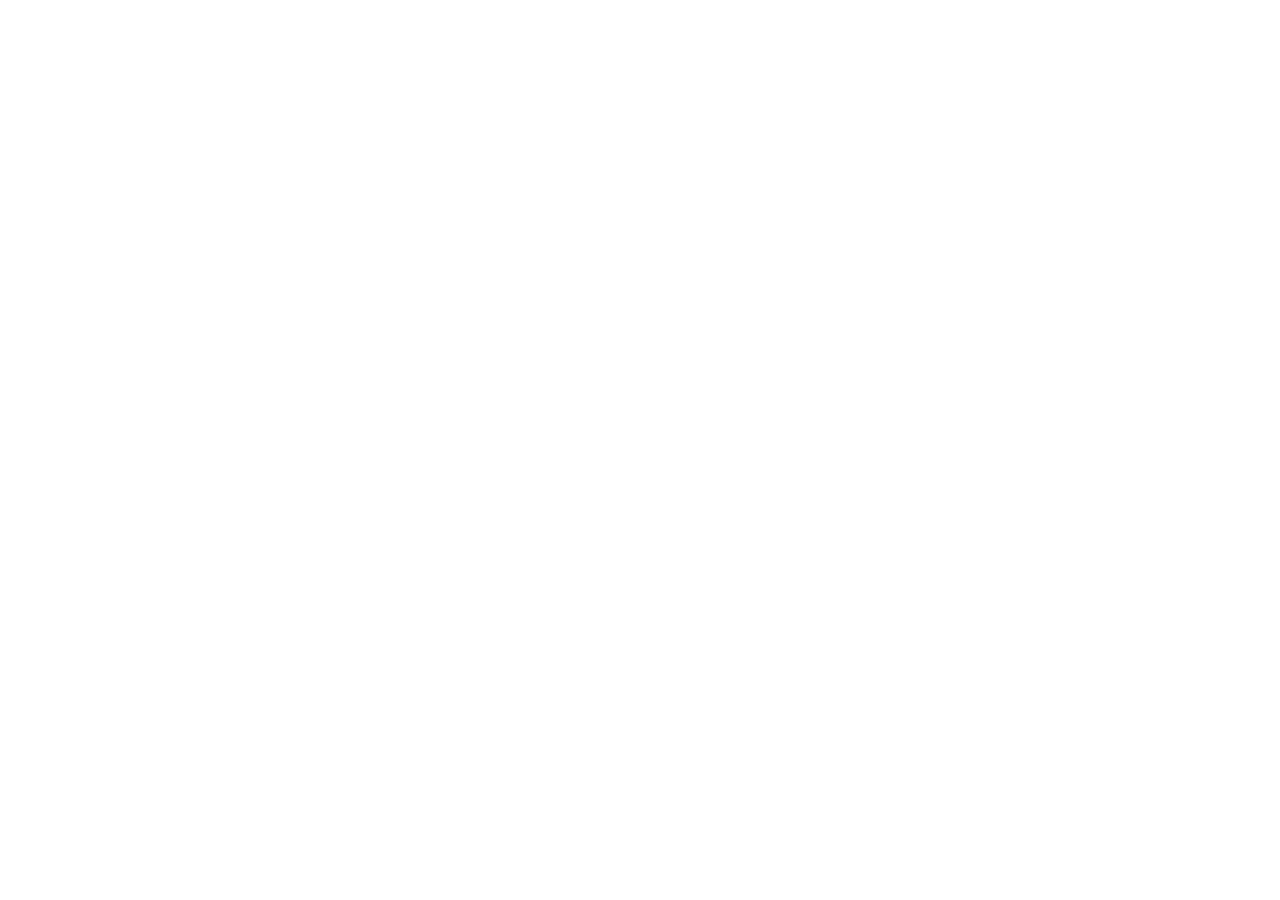
==== contacto/contacto.html @ 26eb7fd0 "j" ====
<!DOCTYPE html>
<html lang="es">
    <head>
        <meta charset="UTF-8">
        <meta name="viewport" content="width=device-width, initial-scale=1.0">
        <title>WallEat</title>
        <link rel="icon" href="../img/logo.png" type="imagenes/png">
    </head>
    <body>
    
    </body>
</html>
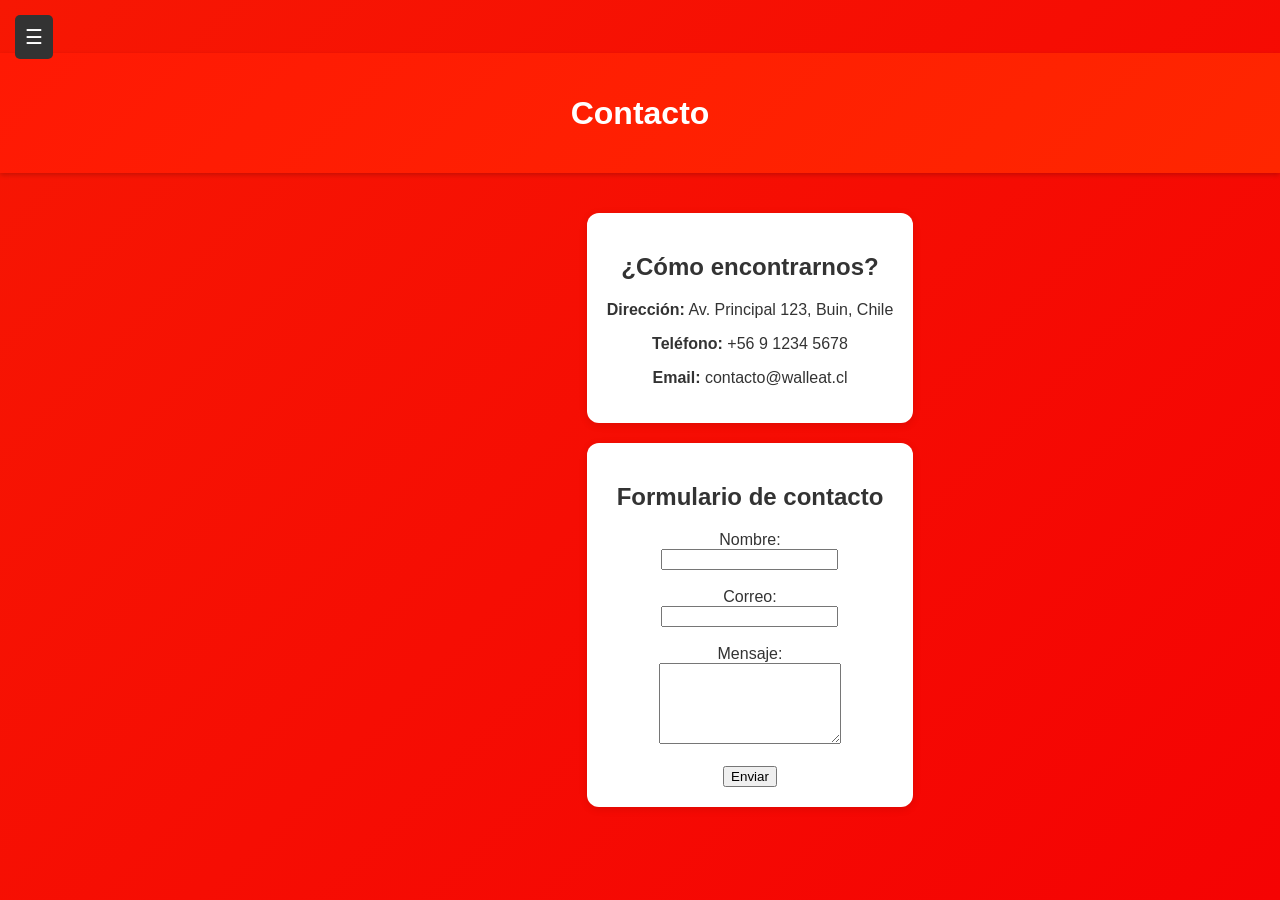
==== commit ef306c7f: "agregue cosas que faltaban y modifique otras" ====
--- a/contacto/contacto.html
+++ b/contacto/contacto.html
@@ -1,12 +1,53 @@
 <!DOCTYPE html>
 <html lang="es">
-    <head>
-        <meta charset="UTF-8">
-        <meta name="viewport" content="width=device-width, initial-scale=1.0">
-        <title>WallEat</title>
-        <link rel="icon" href="../img/logo.png" type="imagenes/png">
-    </head>
-    <body>
-    
-    </body>
-</html>+<head>
+    <meta charset="UTF-8">
+    <meta name="viewport" content="width=device-width, initial-scale=1.0">
+    <title>Contacto - WallEat</title>
+    <link rel="stylesheet" href="../index/style.css">
+</head>
+<body>
+    <header>
+        <h1>Contacto</h1>
+    </header>
+<!---------------------------------------------------------------------------------/-->
+    <button class="boton" id="boton">☰</button>
+    <nav class="navegacion" id="navegacion">
+        <a href="../index/index.html">Menu principal</a>
+        <a href="../login/login.html">Iniciar sesión</a>
+        <a href="../registro/registro.html"> Registrarse</a>
+        <a href="../producto/producto.html">Productos</a>
+        <a href="../contacto/contacto.html">Contacto</a>
+        <a href="../nosotros/nosotros.html">Nosotros</a>
+        
+    </nav>
+<!---------------------------------------------------------------------------------/-->
+    <main class="content">
+        <section>
+            <h2>¿Cómo encontrarnos?</h2>
+            <p><strong>Dirección:</strong> Av. Principal 123, Buin, Chile</p>
+            <p><strong>Teléfono:</strong> +56 9 1234 5678</p>
+            <p><strong>Email:</strong> contacto@walleat.cl</p>
+        </section>
+
+        <section>
+        <h2>Formulario de contacto</h2>
+        <form>
+            <label for="nombre">Nombre:</label><br>
+            <input type="text" id="nombre" name="nombre" required><br><br>
+
+            <label for="correo">Correo:</label><br>
+            <input type="email" id="correo" name="correo" required><br><br>
+
+            <label for="mensaje">Mensaje:</label><br>
+            <textarea id="mensaje" name="mensaje" rows="5" required></textarea><br><br>
+
+            <button type="submit">Enviar</button>
+        </form>
+        </section>
+    </main>
+
+    <script src="../index/index.js" defer></script>
+    <script src="contacto.js" defer></script>
+</body>
+</html>
--- a/index/style.css
+++ b/index/style.css
@@ -0,0 +1,221 @@
+body {
+  background: linear-gradient(135deg, #f71703, #f50303);
+  height: 100vh;
+  display: flex;
+  flex-direction: column;
+  justify-content: center;
+  align-items: center;
+}
+body {
+  margin: 0;
+  font-family: Arial, sans-serif;
+  background-color: #fafafa;
+  color: #333;
+  text-align: center;
+
+}
+
+header {
+  width: 100%;
+  background: linear-gradient(135deg, #ff1904, #ff2600);
+  color: white;
+  text-align: center;
+  padding: 20px 0;
+  box-shadow: 0 2px 5px rgba(0,0,0,0.2);
+}
+
+main > section {
+  max-width: 1000px;
+  margin: 20px auto;
+  padding: 20px;
+  background: #fff;
+  border-radius: 12px;
+  box-shadow: 0 2px 8px rgba(0,0,0,0.1);
+}
+
+/* boton barra---------------------------------------------------*/
+.boton {
+  position: fixed;
+  top: 15px;
+  left: 15px;
+  font-size: 20px;
+  background: #333;
+  color: white;
+  border: none;
+  cursor: pointer;
+  z-index: 1001;
+  padding: 10px;
+  border-radius: 5px;
+}
+
+.navegacion {
+  width: 220px;
+  height: 100vh;
+  background-color: #333;
+  color: white;
+  position: fixed;
+  top: 0;
+  left: -220px; /* << oculta al inicio */
+  padding-top: 60px;
+  transition: left 0.3s ease;
+  overflow: hidden;
+}
+.navegacion.active {
+  left: 0;
+}
+
+.navegacion a {
+  display: block;
+  color: white;
+  padding: 12px 20px;
+  text-decoration: none;
+  transition: background 0.3s;
+  white-space: nowrap;
+}
+
+.navegacion a:hover {
+  background-color: #575757;
+}
+
+.content {
+  margin-left: 220px;
+  padding: 20px;
+  transition: margin-left 0.3s ease;
+}
+/* boton barra------------------------------------------------------ */
+
+.btn {
+  display: inline-block;
+  padding: 12px 20px;
+  background: linear-gradient(135deg, #ff1904, #ff2600);
+  color: #fff;
+  font-weight: 700;
+  border-radius: 8px;
+  text-decoration: none;
+  transition: opacity .2s, transform .2s;
+}
+.btn:hover {
+  opacity: .9;
+  transform: translateY(-2px);
+}
+
+
+.principio {
+  text-align: center;
+  background: linear-gradient(135deg, #ff1904, #ff2600);
+  color: #fff;
+  padding: 24px 12px;          /* antes 50px 5px */
+}
+.principio h1 {
+  margin: 0 0 10px;
+}
+.principio p {
+  margin: 0 0 18px;
+  opacity: .95;
+}
+.principio .btn {
+  background: #fff;
+  color: #ff2600;
+}
+.principio .btn:hover {
+  background: #f5f5f5;
+  color: #d40000;
+}
+
+[src$="logo.png"]{
+  width: 140px;                
+  height: auto;
+  display: block;
+  margin: 8px auto 12px;
+
+}
+
+@media (min-width: 992px){
+  .navegacion.active ~ .content{
+    margin-left: 220px;           /* deja espacio solo cuando el nav está visible */
+  }
+}
+
+
+
+/* destacados-----------------------------------*/
+.destacados h2 {
+  text-align: center;
+  margin-top: 0;
+  margin-bottom: 20px;
+}
+.destacados > div {
+  display: grid;
+  gap: 20px;
+  grid-template-columns: repeat(auto-fit, minmax(200px,1fr));
+}
+.destacados article {
+  background: #fff;
+  border-radius: 10px;
+  overflow: hidden;
+  box-shadow: 0 2px 6px rgba(0,0,0,.1);
+  text-align: center;
+  transition: transform .2s ease, box-shadow .2s ease;
+}
+.destacados article:hover {
+  transform: translateY(-3px);
+  box-shadow: 0 6px 16px rgba(0,0,0,.12);
+}
+.destacados img {
+  width: 100%;
+  height: 160px;
+  object-fit: cover;
+}
+.destacados h3 {
+  margin: 12px 0 16px;
+  font-size: 1.1rem;
+}
+/* destacados-----------------------------------*/
+
+
+/* nosotros-----------------------------------*/
+.nosotros {
+  text-align: center;
+}
+.nosotros .btn {
+  margin-top: 15px;
+  background: #ff2600;
+  color: #fff;
+}
+.nosotros .btn:hover {
+  opacity: .85;
+}
+/* nosotros-----------------------------------*/
+
+
+/* ubicacion-----------------------------------*/
+.ubicacion {
+  text-align: center;
+}
+.ubicacion ul {
+  list-style: none;
+  padding: 0;
+  display: grid;
+  gap: 10px;
+  grid-template-columns: repeat(auto-fit, minmax(160px,1fr));
+  max-width: 700px;
+  margin: 15px auto 0;
+}
+.ubicacion li {
+  background: #fff;
+  padding: 10px;
+  border-radius: 8px;
+  box-shadow: 0 2px 5px rgba(0,0,0,.08);
+  font-weight: 600;
+}
+
+/*ubicacion----------------------------------- */
+
+.final {
+  text-align: center;
+}
+.final .btn {
+  margin-top: 15px;
+}
+
+
